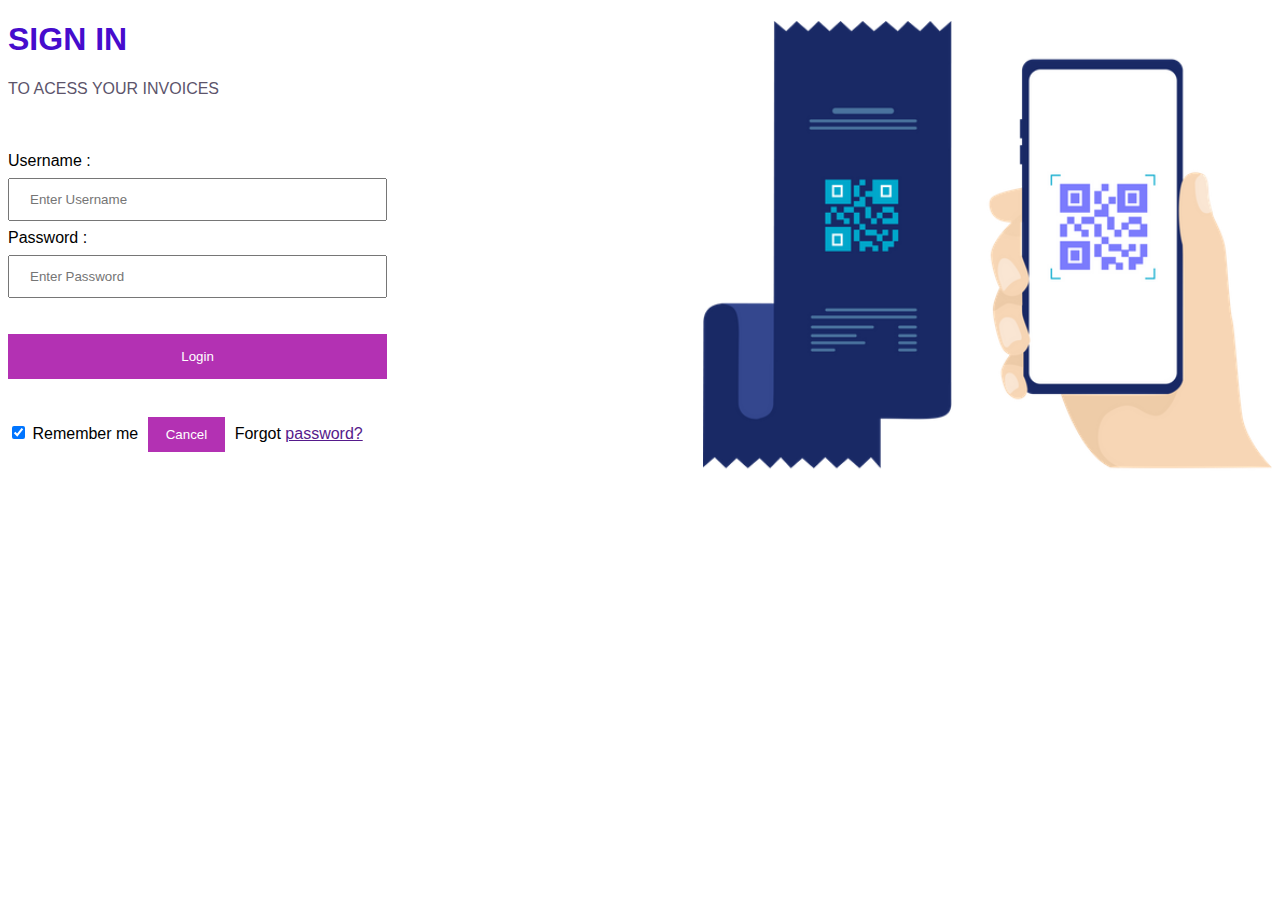
==== login.html @ 1bc75f53 "first commit" ====
<!DOCTYPE html>
<html lang="en">
    <head>
        <meta charset="utf-8">
        <meta http-equiv="X-UA-Compatible" content="IE=edge">
        <meta name="viewport" content="width=device-width, initial-scale=1">
        <title>Signup page</title>
        <link rel="stylesheet" href="login.css">
        

     <body>
        <img src="assets/images/photo.webp" alt="bill" width="500" height="500">
         <h1 class="one">
        SIGN IN
         </h1>
         <p1>TO ACESS YOUR INVOICES</p1>
         <br>
         <br>
         <br>
         <form>  
            <div class="container">  
                <br> 
                <label>Username : </label> 
                <br>  
                <input type="text" placeholder="Enter Username" name="username" required> 
                <br> 
                <label>Password : </label>   
                <br>
                <input type="password" placeholder="Enter Password" name="password" required> 
                <br> 
                <br>
                <button type="submit">Login</button>  
                <br> <br>
                <input type="checkbox" checked="checked"> Remember me   
                <button type="button" class="cancelbtn"> Cancel</button>   
                Forgot <a href=""> password? </a>   
                
            </div>   
        </form>     
        </body>
---- login.css ----
Body {  
     
    font-family: Arial, Helvetica, sans-serif; 
  } 

  img{
    float:right;
   
    width: 45%;
    height: 45%;  
    }


.one{
    color: #460ccd;
}

p1{
    color: #5c546b;
}
  button {   
         background-color:rgb(179, 49, 179);   
         width: 30%;  
          color:white;   
          padding: 15px;   
          margin: 10px 0px;   
          border: none;   
          cursor: pointer;   
           }   
  
      
   input[type=text], input[type=password] {   
          width: 30%;   
          margin: 8px 0;  
          padding: 12px 20px;   
          display: inline-block;   
          font-family: Calibri, Helvetica, sans-serif;   
          box-sizing: border-box;   
      }  
   button:hover {   
          opacity: 0.7;   
      }   
    .cancelbtn {   
          width: auto;   
          padding: 10px 18px;  
          margin: 10px 5px;  
      }
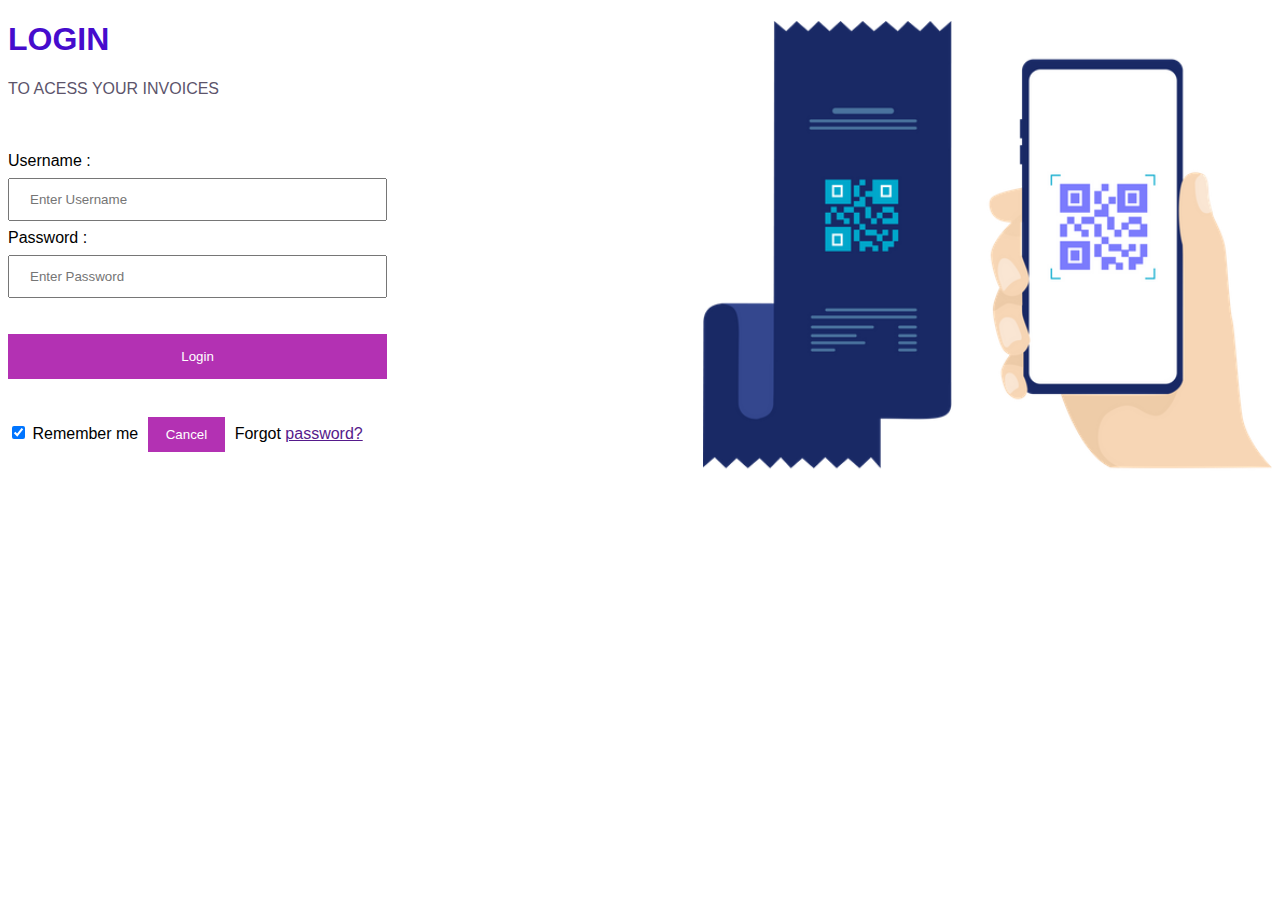
==== commit ce2e39cf: "added nwew files" ====
--- a/login.html
+++ b/login.html
@@ -11,7 +11,7 @@
      <body>
         <img src="assets/images/photo.webp" alt="bill" width="500" height="500">
          <h1 class="one">
-        SIGN IN
+        LOGIN
          </h1>
          <p1>TO ACESS YOUR INVOICES</p1>
          <br>
